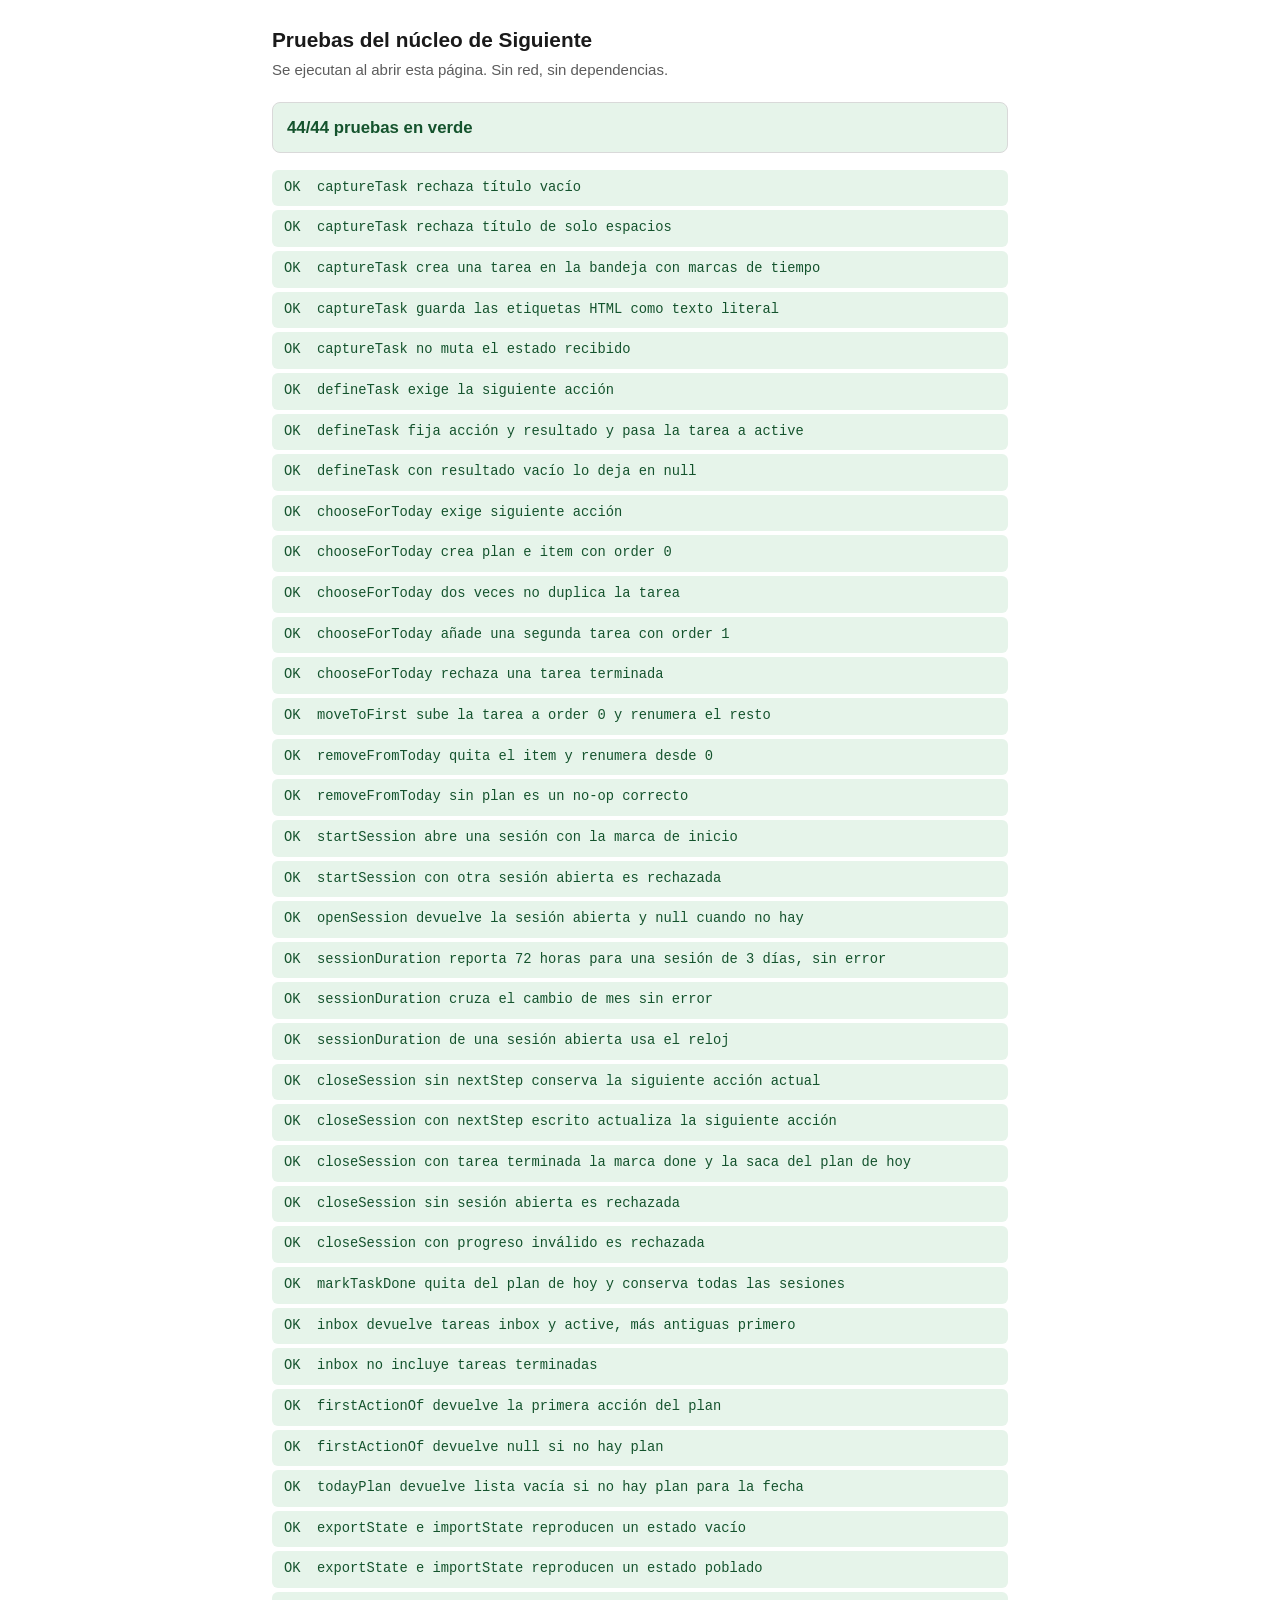
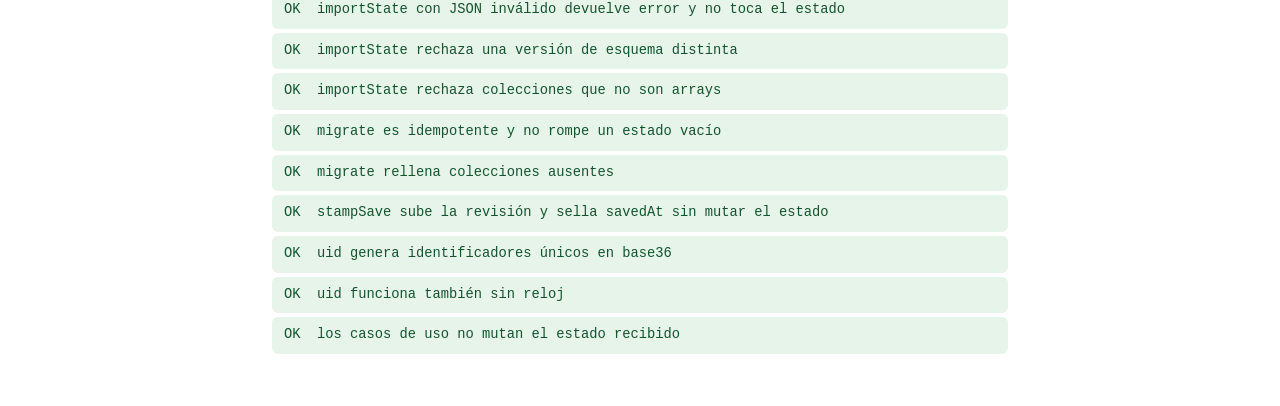
==== public/tests.html @ 129edd24 "Fase 1.1: preparación para Cloudflare Mueve la app a public/ (index.html, core.js, tests.js, tests.h" ====
<!DOCTYPE html>
<html lang="es">
<head>
  <meta charset="utf-8">
  <meta name="viewport" content="width=device-width, initial-scale=1">
  <title>Pruebas — Siguiente</title>
  <style>
    :root {
      --bg: #ffffff;
      --fg: #1a1a1a;
      --muted: #5c5c5c;
      --line: #d9d9d9;
      --bien-bg: #e6f4ea;
      --bien-fg: #14532d;
      --mal-bg: #fdecec;
      --mal-fg: #7a1616;
    }
    * { box-sizing: border-box; }
    body {
      margin: 0;
      padding: 24px 16px 48px;
      background: var(--bg);
      color: var(--fg);
      font: 15px/1.5 -apple-system, BlinkMacSystemFont, "Segoe UI", Roboto, Helvetica, Arial, sans-serif;
    }
    main { max-width: 46rem; margin: 0 auto; }
    h1 { font-size: 1.3rem; margin: 0 0 4px; }
    p.nota { color: var(--muted); margin: 0 0 20px; }
    .resumen {
      font-weight: 700;
      font-size: 1.05rem;
      padding: 12px 14px;
      border-radius: 8px;
      border: 1px solid var(--line);
    }
    .resumen.bueno { background: var(--bien-bg); color: var(--bien-fg); }
    .resumen.malo { background: var(--mal-bg); color: var(--mal-fg); }
    ul.lista { list-style: none; padding: 0; margin: 16px 0 0; }
    ul.lista li {
      padding: 8px 12px;
      border-radius: 6px;
      margin-bottom: 4px;
      font-family: ui-monospace, "SF Mono", Menlo, Consolas, monospace;
      font-size: 0.86rem;
      white-space: pre-wrap;
    }
    ul.lista li.bien { background: var(--bien-bg); color: var(--bien-fg); }
    ul.lista li.mal { background: var(--mal-bg); color: var(--mal-fg); font-weight: 700; }
  </style>
</head>
<body>
  <main>
    <h1>Pruebas del núcleo de Siguiente</h1>
    <p class="nota">Se ejecutan al abrir esta página. Sin red, sin dependencias.</p>
    <div id="resultado">Ejecutando…</div>
  </main>
  <script src="core.js"></script>
  <script src="tests.js"></script>
</body>
</html>
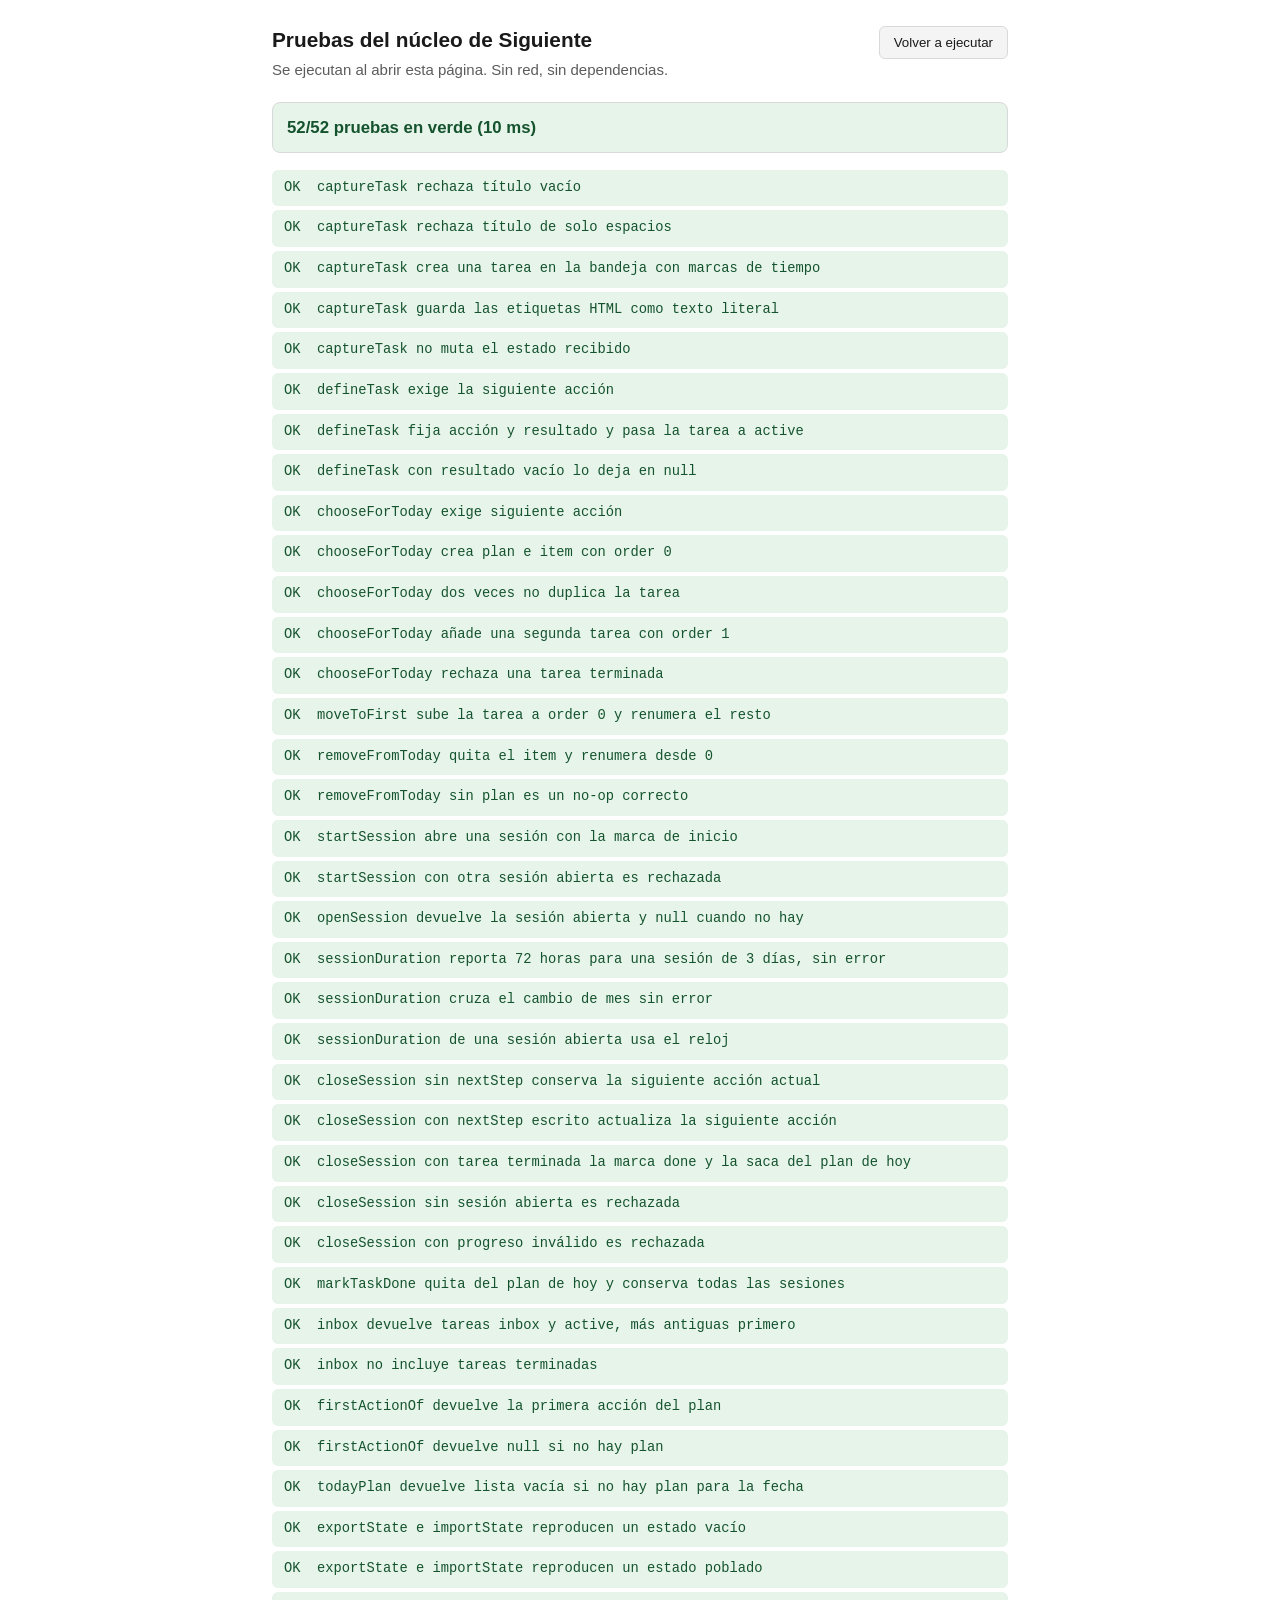
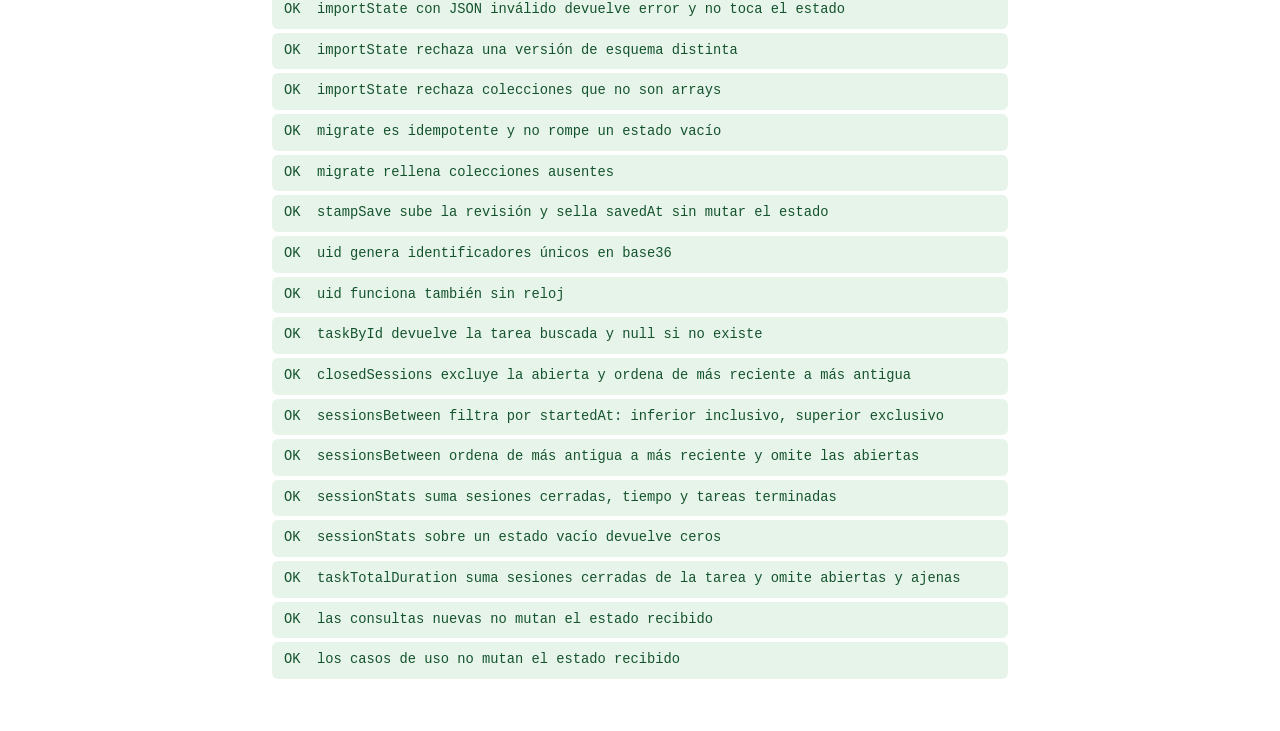
==== commit 2e8c9c4b: "Fase 3: menú de ajuste completo, captura continua, distinción en bandeja y runner de pruebas" ====
--- a/public/tests.html
+++ b/public/tests.html
@@ -25,7 +25,18 @@
     }
     main { max-width: 46rem; margin: 0 auto; }
     h1 { font-size: 1.3rem; margin: 0 0 4px; }
-    p.nota { color: var(--muted); margin: 0 0 20px; }
+    p.nota { color: var(--muted); margin: 0; }
+    .topline { display: flex; align-items: baseline; justify-content: space-between; gap: 16px; flex-wrap: wrap; margin-bottom: 20px; }
+    .btn-rerun {
+      padding: 8px 14px;
+      font: 500 14px/1 inherit;
+      border: 1px solid var(--line);
+      border-radius: 6px;
+      background: #f4f4f5;
+      color: var(--fg);
+      cursor: pointer;
+    }
+    .btn-rerun:hover { background: #e4e4e7; }
     .resumen {
       font-weight: 700;
       font-size: 1.05rem;
@@ -50,8 +61,13 @@
 </head>
 <body>
   <main>
-    <h1>Pruebas del núcleo de Siguiente</h1>
-    <p class="nota">Se ejecutan al abrir esta página. Sin red, sin dependencias.</p>
+    <div class="topline">
+      <div>
+        <h1>Pruebas del núcleo de Siguiente</h1>
+        <p class="nota">Se ejecutan al abrir esta página. Sin red, sin dependencias.</p>
+      </div>
+      <button type="button" id="btn-rerun" class="btn-rerun" onclick="window.SiguienteTests &amp;&amp; window.SiguienteTests.run()">Volver a ejecutar</button>
+    </div>
     <div id="resultado">Ejecutando…</div>
   </main>
   <script src="core.js"></script>
